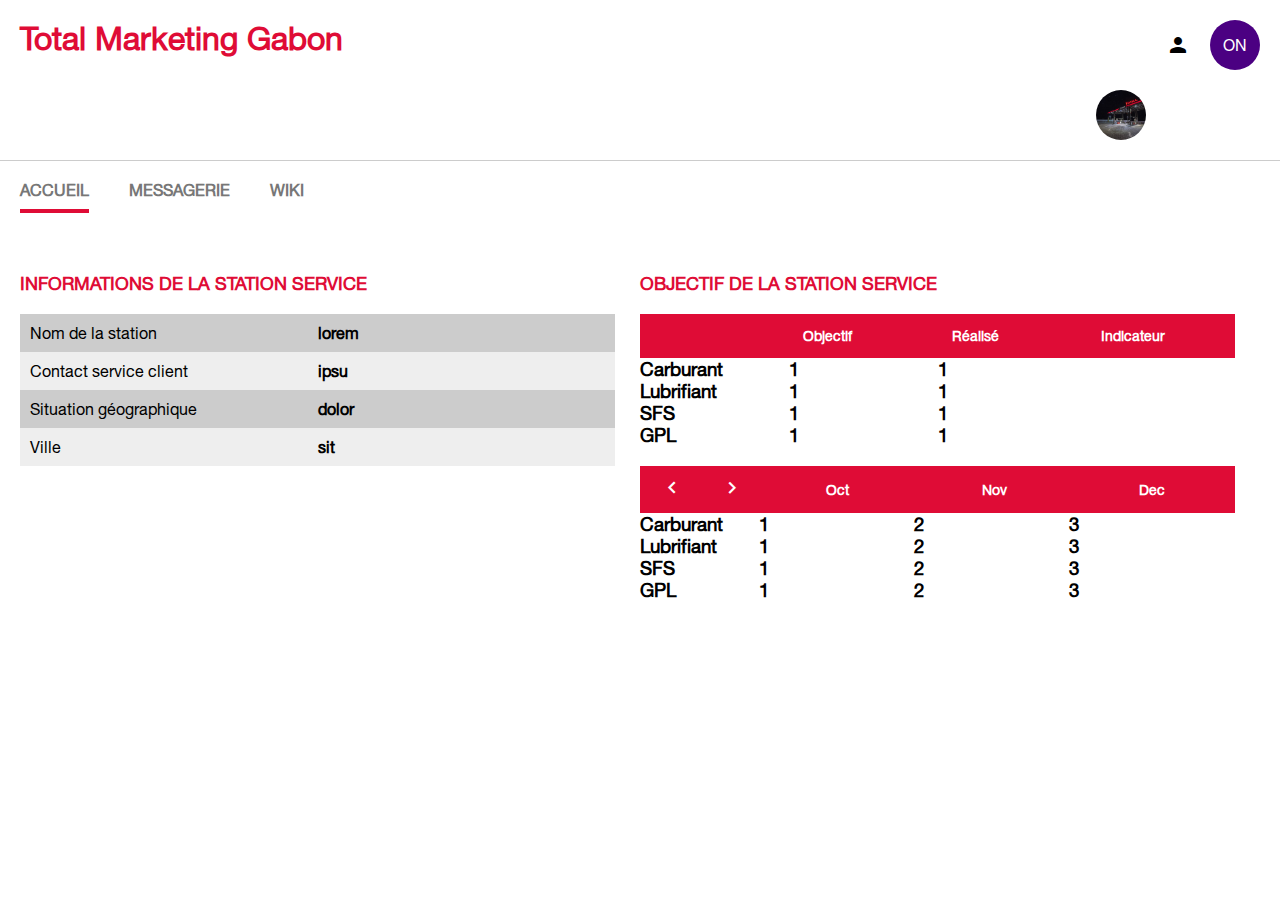
==== gerant/index.html @ 9572c354 "aaa" ====
<!DOCTYPE html>
<html lang="en">

<head>
    <meta charset="UTF-8">
    <meta name="viewport" content="width=device-width, initial-scale=1.0">
    <meta http-equiv="X-UA-Compatible" content="ie=edge">
    <link rel="stylesheet" href="style.css">
    <link rel="stylesheet" href="../common/common-wiki.css">
    <link rel="stylesheet" href="../common/common-messagerie.css">

    <link rel="stylesheet" href="./home-style.css">
    <link rel="stylesheet" href="../common/common.css">
    <link rel="stylesheet" href="../common/common-msg-responsive.css">
    <link href="https://fonts.googleapis.com/icon?family=Material+Icons" rel="stylesheet">
    <link rel="stylesheet" href="../fonts/helvetica.css">
    <!-- Home station style-->
    <link rel="stylesheet" href="station.css">
    <link rel="stylesheet" href="station-responsive.css">
    <title>Total Marketing Gabon | GERANT</title>
</head>

<body>
    <header>
        <h1 class="logo-title">Total Marketing Gabon</h1>
        <div class="user-informations">
            <h2 id="display-fn"></h2>
            <i id="down" class="material-icons">person</i>
            <h1 class="initial">ON</h1>
            <img src="../images/station.jpg" class="down" alt="la photo de
                    profile" id="photo">
            <div class="dropdown-menu">
                <div class="personal">
                    <h1 id="load-photo" class="initial">ON</h1>
                    <div class="personal-data">
                        <p class="fullname">Nve Hounkponou Orphée</p>
                        <p class="username">nveorphee</p>
                    </div>
                    <div class="file-form-group-2">
                        <label for="chphoto">Modifier la photo</label>
                        <input type="file" id="chphoto" />
                    </div>
                </div>
                <button>Changer le mot de passe</button>
                <button id="sign-out">Se déconnecter</button>
            </div>
        </div>
    </header>

    <div class="main-container">
        <div class="nav-bar">
            <a href="#" class="nav-bar-item home-item selected-item">Accueil</a>
            <a href="#" class="nav-bar-item message-item">Messagerie</a>
            <a href="#" class="nav-bar-item wiki-station-item">Wiki</a>
        </div>

        <div class="content accueil-content selected-item">
            <div class="informations-station">
                <h1>Informations de la station service</h1>

                <div class="inforations-table">
                    <div class="it-item">
                        <h2>Nom de la station</h2>
                        <h3 class="st-name">lorem</h3>
                    </div>
                    <div class="it-item">
                        <h2>Contact service client</h2>
                        <h3 class="st-contact">ipsu</h3>
                    </div>
                    <div class="it-item">
                        <h2>Situation géographique</h2>
                        <h3 class="st-geo">dolor</h3>
                    </div>
                    <div class="it-item">
                        <h2>Ville</h2>
                        <h3 class="st-ville">sit</h3>
                    </div>
                </div>
            </div>

            <div class="objectifs-station">
                <h1>Objectif de la station service</h1>
                <div class="last-result">
                    <div class="lr-header">
                        <div></div>
                        <h2>Objectif</h2>
                        <h2>Réalisé</h2>
                        <h2>Indicateur</h2>
                    </div>

                    <div class="obj-content">
                        <div class="obj">
                            <h3>Carburant</h3>
                            <h3>1</h3>
                            <h3>1</h3>
                            <span></span>
                        </div>
                        <div class="obj">
                            <h3>Lubrifiant</h3>
                            <h3>1</h3>
                            <h3>1</h3>
                            <span></span>
                        </div>
                        <div class="obj">
                            <h3>SFS</h3>
                            <h3>1</h3>
                            <h3>1</h3>
                            <span></span>
                        </div>
                        <div class="obj">
                            <h3>GPL</h3>
                            <h3>1</h3>
                            <h3>1</h3>
                            <span></span>
                        </div>
                    </div>
                </div>

                <div class="histo-objectif">
                    <div class="ho-header">
                        <button><i class="material-icons">keyboard_arrow_left</i></button>
                        <button><i class="material-icons">keyboard_arrow_right</i></button>
                        <div class="ho-month">
                            <h3>Oct</h3>
                            <h3>Nov</h3>
                            <h3>Dec</h3>
                        </div>
                    </div>

                    <div class="ho-content">
                        <div class="ho">
                            <h3>Carburant</h3>
                            <h3>1</h3>
                            <h3>2</h3>
                            <h3>3</h3>
                        </div>
                        <div class="ho">
                            <h3>Lubrifiant</h3>
                            <h3>1</h3>
                            <h3>2</h3>
                            <h3>3</h3>
                        </div>
                        <div class="ho">
                            <h3>SFS</h3>
                            <h3>1</h3>
                            <h3>2</h3>
                            <h3>3</h3>
                        </div>
                        <div class="ho">
                            <h3>GPL</h3>
                            <h3>1</h3>
                            <h3>2</h3>
                            <h3>3</h3>
                        </div>
                    </div>
                </div>
            </div>
        </div>

        <div class="content messagerie-content">
            <div class="cols">
                <div class="col col-1">
                    <button id="new-message-button"><i
                                class="material-icons">create</i><span>Nouveau
                                message</span></button>
                    <div class="msg-nav-bar">
                        <a href="#" class="msg-nav-item msg-item-receives
                                msg-selected"><i class="material-icons">all_inbox</i><span>Message
                                    reçu</span></a>
                        <a href="#" class="msg-nav-item msg-item-send"><i
                                    class="material-icons">send</i><span>Message
                                    envoyé</span></a>
                    </div>
                </div>
                <div class="col col-2">

                </div>
                <div class="col col-3" id="read-message">
                </div>

                <div class="modal create-message-modal">
                    <div class="modal-content">
                        <div class="modal-header">
                            <div class="file-form-group">
                                <label for="add-attachment-msg"><i
                                            class="material-icons">attach_file</i>Fichier</label>
                                <input type="file" id="add-attachment-msg">
                            </div>
                            <div class="white-space"></div>
                            <button id="send-message" class="modal-menu-item"><i
                                        class="material-icons">send</i>Envoyer</button>
                            <button id="cancel-message" class="modal-menu-item"><i
                                        class="material-icons">clear</i>Annuler</button>
                        </div>

                        <div class="modal-main-content
                                create-message-container">
                            <div class="w-msg-h">
                                <span>A: </span>
                                <select class="gerant-list">
                                    </select>
                                <button class="add-gerant button-icon" title="Ajouter ce gerant"><i
                                            class="material-icons">person_add</i></button>
                                <button class="add-all-gerant button-icon" title="Ajouter tous les gérants"><i
                                            class="material-icons">group_add</i></button>
                            </div>
                            <div class="dst-list">

                            </div>
                            <div class="attachment-list">

                            </div>
                            <span>Objet</span>
                            <input type="text" id="message-objet" placeholder="Ici...">
                            <textarea id="the-message" cols="30" rows="10" placeholder="Ecrivez votre message ici"></textarea>
                        </div>
                    </div>
                </div>
            </div>
        </div>

        <div class="content wiki-content">
        </div>
    </div>

    <script src="./script.js" type="module"></script>
</body>

</html>
---- gerant/style.css ----
.content {
    display: none;
}

.selected-item {
    display: block;
}

.wiki-content.selected-item {
    display: grid;
}

.nav-bar {
    display: grid;
    grid-template-columns: auto auto auto;
    width: 50%;
    justify-content: start;
    column-gap: 40px;
    padding: 20px;
    position: sticky;
}

.nav-bar-item {
    text-decoration: none;
    text-transform: uppercase;
    font-weight: bold;
    color: #777777;
    text-align: center;
    padding-bottom: 10px;
}

.nav-bar-item.selected-item {
    border-bottom: 4px solid #DF0C36;
}

.file-form-group-2 input {
    display: none;
}

.file-form-group-2 label {
    font-size: 12px;
    color: #777777;
    padding: 5px;
}

.file-form-group-2 label:hover {
    cursor: pointer;
}
---- common/common-wiki.css ----
.wiki-cat {
    box-shadow: 5px 10px 20px #cccccc;
}

.wiki-cat-name {
    font-size: 14px;
    color: #ffffff;
    padding: 10px;
}

.wiki {
    display: grid;
    grid-template-columns: auto;
    padding: 8px;
    align-items: center;
}

.wiki-cat-header {
    background-color: #DF0C36;
}

.wiki-cat-header * {
    color: #ffffff;
}

.wiki a {
    color: #004196;
    font-weight: bold;
    display: grid;
    justify-content: center;
    justify-items: center;
    align-items: center;
    text-align: center;
    text-decoration: none;
    overflow: hidden;
    font-size: 12px;
    row-gap: 20px;
    font-weight: normal;
}

.wiki p {
    font-size: 11px;
    text-align: center;
    color: #7D7064;
}

.wiki-content {
    grid-template-columns: 45% 45%;
    gap: 10%;
    padding: 40px;
}

.wiki-cat-container {
    height: 250px;
    overflow-y: scroll;
    display: grid;
    grid-template-columns: 50% 50%;
    row-gap: 30px;
    padding: 20px;
}

@media screen and (max-width: 800px) {
    .wiki-content {
        grid-template-columns: auto;
    }
}
---- common/common-messagerie.css ----
.cols {
    display: grid;
    grid-template-columns: 15% 40% 42%;
    gap: 20px;
}

.col-1 {
    padding-top: 10px;
}

.col-2,
.col-3 {
    height: 70vh;
    overflow-y: scroll;
    padding: 20px;
}

.col-2 {
    background-color: #efefef;
}

.msg-nav-bar {
    display: grid;
    grid-template-columns: 100%;
    padding-top: 40px;
    row-gap: 10px;
}

.msg-nav-item {
    text-decoration: none;
    padding: 10px;
    font-size: 14px;
    font-weight: bold;
    color: #777777;
    border-radius: 0px 20px 20px 0px;
    display: grid;
    grid-template-columns: auto auto;
    align-items: center;
    justify-items: start;
}

.msg-selected.msg-nav-item {
    color: #DF0C36;
    background-color: #DF0C3622;
}

#new-message-button {
    background-color: white;
    box-shadow: 2px 1px 4px #999999;
    color: #004196;
    font-weight: bold;
    padding: 16px;
    border-radius: 50px;
    margin-left: 20px;
    display: grid;
    align-items: center;
    justify-content: start;
    font-size: 14px;
    grid-template-columns: auto auto;
    width: 90%;
}

.message {
    padding: 20px;
}

.create-message-container {
    width: 50vw;
}

.gerant-list {
    padding: 8px;
    border-radius: 5px;
}

.w-msg-h {
    display: grid;
    align-items: center;
    grid-template-columns: auto 60% auto auto;
    justify-content: start;
    align-items: center;
    column-gap: 20px;
}

.dst-list {
    border-bottom: 1px solid #cccccc;
    margin-top: 20px;
    padding: 10px;
    height: 50px;
    overflow-y: scroll;
    display: grid;
    grid-template-columns: auto auto auto;
    justify-content: start;
    gap: 10px;
}

.dst {
    background-color: #cccccc;
    height: 30px;
    display: grid;
    grid-template-columns: auto auto;
    column-gap: 20px;
    padding: 10px;
    border-radius: 5px;
}

.attachment {
    display: inline-block;
    height: 100%;
    background-color: #eeeeee;
    color: #777777;
    font-size: 12px;
    padding: 20px;
    margin-right: 10px;
}

.dst-name {
    font-size: 10px;
    display: inline-block;
    color: white;
}

.remove-dst:hover {
    cursor: pointer;
    color: white;
}

.file-form-group label {
    font-size: 14px;
    background-color: transparent;
    color: #ffffff;
    padding: 8px;
    display: grid;
    align-items: center;
    grid-template-columns: auto auto;
    justify-content: start;
}

.file-form-group input {
    display: none;
}

.attachment-list {
    padding: 20px;
    border-bottom: 1px solid #cccccc;
}

.attachment a {
    font-size: 12px;
}

.remove-attachment:hover {
    cursor: pointer;
}

#the-message {
    border: none;
    padding: 20px;
    width: 100%;
}

#message-objet {
    padding: 8px;
    border: none;
    width: 70%;
    font-weight: 700;
    font-size: 16px;
}

.dst-id {
    display: none;
}

.msg-snap {
    padding: 20px;
    border-bottom: 1px solid #cccccc;
}

.msg-snap-objet {
    font-size: 14px;
}

.msg-snap-date {
    color: #777777;
    font-size: 12px;
    font-weight: 300;
}

.msg-snap-content {
    font-size: 12px;
}

.msg-snap-objet:hover {
    cursor: pointer;
}

.button-icon {
    background-color: transparent;
    color: #777777;
}

.msg-src {
    font-size: 14px;
    color: #DF0C36;
}

.msg-date {
    padding-bottom: 20px;
    font-size: 10px;
    color: #666666;
}

.msg-objet {
    text-align: center;
    font-size: 14px;
    padding: 20px;
}

.msg-content {
    font-size: 12px;
    font-weight: normal;
}

.msg-a-list {
    padding: 20px;
    display: grid;
    grid-template-columns: auto auto auto;
    gap: 20px;
}

.msg-a-list a {
    font-size: 10px;
    color: #004196;
}
---- gerant/home-style.css ----
.accueil-content {
    display: grid;
    grid-template-columns: 48% 48%;
    gap: 25px;
    padding: 20px;
}

.accueil-content h1 {
    color: #DF0C36;
    font-size: 18px;
    text-transform: uppercase;
    padding-top: 20px;
    padding-bottom: 20px;
}

.it-item {
    display: grid;
    grid-template-columns: 50% 50%;
    justify-content: start;
    padding: 10px;
}

.it-item:nth-child(odd) {
    background-color: #cccccc;
}

.it-item:nth-child(even) {
    background-color: #eeeeee;
}

.it-item h2 {
    font-size: 16px;
    font-weight: normal;
}

.it-item h3 {
    font-size: 16px;
}

.lr-header {
    background-color: #DF0C36;
    display: grid;
    grid-template-columns: 25% 25% 25% 25%;
}

.obj {
    display: grid;
    grid-template-columns: 25% 25% 25% 25%;
}

.lr-header * {
    font-size: 14px;
    color: white;
    padding: 14px;
}

.ho-header {
    display: grid;
    grid-template-columns: 10% 10% 80%;
    background-color: #DF0C36;
    margin-top: 20px;
}

.ho-header button {
    background-color: transparent;
}

.ho-header div {
    display: grid;
    grid-template-columns: 33% 33% 33%;
    align-items: center;
    justify-items: center;
}

.ho-header div * {
    color: white;
    font-size: 14px;
}

.ho {
    display: grid;
    grid-template-columns: 20% 26% 26% 26%;
}
---- common/common.css ----
* {
    margin: 0px;
    padding: 0px;
    box-sizing: border-box;
    font-family: 'Helvetica 55 Roman', sans-serif;
}

header {
    padding: 20px;
    border-bottom: 1px solid #cccccc;
    display: grid;
    grid-template-columns: auto auto;
    position: sticky;
    top: 0px;
    left: 0px;
    background-color: white;
    z-index: 10;
}

.logo-total {
    width: 100;
    height: 40px;
}

.user-informations {
    display: grid;
    justify-content: right;
    align-items: center;
    grid-template-columns: auto auto auto;
    grid-gap: 20px;
}

button {
    background-color: #004196;
    color: white;
    border: none;
    padding: 10px 20px;
    border-radius: 4px;
}

button:hover {
    cursor: pointer;
}

.user-informations h1 {
    font-size: 16px;
    color: #7D7064;
    font-weight: 500;
}

#display-fn {
    font-weight: bold;
    font-size: 12px;
    color: #DF0C36;
    padding: 20px;
}

.dropdown-menu {
    display: grid;
    grid-template-columns: auto;
    position: absolute;
    top: 100px;
    right: 10px;
    box-shadow: 2px 4px 10px #cccccc;
    display: none;
    border: 1px solid #cccccc;
}

.show-dropdown-menu {
    display: grid;
}

.dropdown-menu button {
    padding: 0px;
    margin: 0px;
    padding: 20px;
    background-color: white;
    color: #777777;
}

.dropdown-menu button:hover {
    background-color: #eeeeee;
}

#down:hover {
    cursor: pointer;
}

#photo {
    width: 50px;
    height: 50px;
    border-radius: 100px;
}

.modal {
    position: absolute;
    top: 0px;
    left: 0px;
    width: 100vw;
    height: 100vh;
    background: linear-gradient(#000000d2, #000000d2);
    z-index: 20;
    display: none;
    grid-template-columns: auto;
    justify-items: center;
    align-items: center;
}

.modal-header {
    background-color: #DF0C36;
}

.modal-header {
    display: grid;
    grid-template-columns: auto 50% auto auto auto;
    align-items: center;
    justify-content: start;
}

.modal-header * {
    color: white;
}

button:focus {
    outline: none;
}

.modal-main-content {
    background-color: white;
    padding: 20px;
}

.show-modal {
    display: grid;
}

.modal-menu-item {
    display: grid;
    grid-template-columns: auto auto;
    align-items: center;
    justify-items: start;
    background-color: transparent;
}

h1.initial {
    border-radius: 100px;
    color: #ffffff;
    font-weight: 100;
    font-size: 16px;
    width: 50px;
    height: 50px;
    display: grid;
    justify-content: center;
    align-items: center;
    background-color: indigo;
}

.personal {
    padding: 30px;
    display: grid;
    grid-template-columns: auto auto;
    align-items: center;
    column-gap: 30px;
    background-color: #ffffff;
}

.personal h1.initial {
    width: 100px;
    height: 100px;
    font-size: 24px;
    letter-spacing: normal;
    font-weight: bold;
}

h1.logo-title {
    color: #DF0C36;
}

.personal-data p {
    font-size: 14px;
    padding-bottom: 10px;
}
---- common/common-msg-responsive.css ----
@media screen and (max-width: 800px) {
    .msg-nav-item span {
        display: none;
    }
    .w-msg-h {
        grid-template-columns: auto auto;
    }
    #new-message-button span {
        display: none;
    }
    #new-message-button {
        width: 40px;
        height: 40px;
        border-radius: 100px;
        padding: 0px;
        display: grid;
        justify-items: center;
        align-items: center;
        margin-left: 4px;
    }
    .cols {
        grid-template-columns: 10% 80%;
    }
    .create-message-modal .modal-content {
        width: 100%;
    }
    .create-message-modal .modal-main-content {
        width: 100%;
    }
    .white-space {
        display: none;
    }
    .col-3 {
        width: 100vw;
    }
    .col-2 {
        background-color: #ffffff;
        border-left: 1px solid #cccccc;
    }
}
---- fonts/helvetica.css ----
/* #### Generated By: http://www.cufonfonts.com #### */

@font-face {
font-family: 'Helvetica Neue Italic';
font-style: normal;
font-weight: normal;
src: local('Helvetica Neue Italic'), url('HelveticaNeueItalic.woff') format('woff');
}


@font-face {
font-family: 'Helvetica 35 Thin';
font-style: normal;
font-weight: normal;
src: local('Helvetica 35 Thin'), url('HelveticaNeue-Thin.woff') format('woff');
}


@font-face {
font-family: 'Helvetica 37 Thin Condensed';
font-style: normal;
font-weight: normal;
src: local('Helvetica 37 Thin Condensed'), url('HelveticaNeue-ThinCond.woff') format('woff');
}


@font-face {
font-family: 'Helvetica 37 Thin Condensed Oblique';
font-style: normal;
font-weight: normal;
src: local('Helvetica 37 Thin Condensed Oblique'), url('HelveticaNeue-ThinCondObl.woff') format('woff');
}


@font-face {
font-family: 'Helvetica 33 Thin Extended Oblique';
font-style: normal;
font-weight: normal;
src: local('Helvetica 33 Thin Extended Oblique'), url('HelveticaNeue-ThinExtObl.woff') format('woff');
}


@font-face {
font-family: 'Helvetica 36 Thin Italic';
font-style: normal;
font-weight: normal;
src: local('Helvetica 36 Thin Italic'), url('HelveticaNeue-ThinItalic.woff') format('woff');
}


@font-face {
font-family: 'Helvetica 43 Light Extended';
font-style: normal;
font-weight: normal;
src: local('Helvetica 43 Light Extended'), url('HelveticaNeue-LightExt.woff') format('woff');
}


@font-face {
font-family: 'Helvetica 27 Ultra Light Condensed';
font-style: normal;
font-weight: normal;
src: local('Helvetica 27 Ultra Light Condensed'), url('HelveticaNeue-UltraLigCond.woff') format('woff');
}


@font-face {
font-family: 'Helvetica 23 Ultra Light Extended';
font-style: normal;
font-weight: normal;
src: local('Helvetica 23 Ultra Light Extended'), url('HelveticaNeue-UltraLigExt.woff') format('woff');
}


@font-face {
font-family: 'Helvetica 47 Light Condensed Oblique';
font-style: normal;
font-weight: normal;
src: local('Helvetica 47 Light Condensed Oblique'), url('HelveticaNeue-LightCondObl.woff') format('woff');
}


@font-face {
font-family: 'Helvetica 43 Light Extended Oblique';
font-style: normal;
font-weight: normal;
src: local('Helvetica 43 Light Extended Oblique'), url('HelveticaNeue-LightExtObl.woff') format('woff');
}


@font-face {
font-family: 'Helvetica 27 Ultra Light Condensed Oblique';
font-style: normal;
font-weight: normal;
src: local('Helvetica 27 Ultra Light Condensed Oblique'), url('HelveticaNeue-UltraLigCondObl.woff') format('woff');
}


@font-face {
font-family: 'Helvetica 83 Heavy Extended';
font-style: normal;
font-weight: normal;
src: local('Helvetica 83 Heavy Extended'), url('HelveticaNeue-HeavyExt.woff') format('woff');
}


@font-face {
font-family: 'Helvetica 53 Extended';
font-style: normal;
font-weight: normal;
src: local('Helvetica 53 Extended'), url('HelveticaNeue-Extended.woff') format('woff');
}


@font-face {
font-family: 'Helvetica 85 Heavy';
font-style: normal;
font-weight: normal;
src: local('Helvetica 85 Heavy'), url('HelveticaNeue-Heavy.woff') format('woff');
}


@font-face {
font-family: 'Helvetica 87 Heavy Condensed';
font-style: normal;
font-weight: normal;
src: local('Helvetica 87 Heavy Condensed'), url('HelveticaNeue-HeavyCond.woff') format('woff');
}


@font-face {
font-family: 'Helvetica 107 Extra Black Condensed';
font-style: normal;
font-weight: normal;
src: local('Helvetica 107 Extra Black Condensed'), url('HelveticaNeue-ExtBlackCond.woff') format('woff');
}


@font-face {
font-family: 'Helvetica 57 Condensed';
font-style: normal;
font-weight: normal;
src: local('Helvetica 57 Condensed'), url('HelveticaNeue-Condensed.woff') format('woff');
}


@font-face {
font-family: 'Helvetica 63 Medium Extended';
font-style: normal;
font-weight: normal;
src: local('Helvetica 63 Medium Extended'), url('HelveticaNeue-MediumExt.woff') format('woff');
}


@font-face {
font-family: 'Helvetica 55 Roman';
font-style: normal;
font-weight: normal;
src: local('Helvetica 55 Roman'), url('HelveticaNeue-Roman.woff') format('woff');
}


@font-face {
font-family: 'Helvetica 83 Heavy Extended Oblique';
font-style: normal;
font-weight: normal;
src: local('Helvetica 83 Heavy Extended Oblique'), url('HelveticaNeue-HeavyExtObl.woff') format('woff');
}


@font-face {
font-family: 'Helvetica 87 Heavy Condensed Oblique';
font-style: normal;
font-weight: normal;
src: local('Helvetica 87 Heavy Condensed Oblique'), url('HelveticaNeue-HeavyCondObl.woff') format('woff');
}


@font-face {
font-family: 'Helvetica 53 Extended Oblique';
font-style: normal;
font-weight: normal;
src: local('Helvetica 53 Extended Oblique'), url('HelveticaNeue-ExtendedObl.woff') format('woff');
}


@font-face {
font-family: 'Helvetica 107 Extra Black Condensed Oblique';
font-style: normal;
font-weight: normal;
src: local('Helvetica 107 Extra Black Condensed Oblique'), url('HelveticaNeue-ExtBlackCondObl.woff') format('woff');
}


@font-face {
font-family: 'Helvetica 57 Condensed Oblique';
font-style: normal;
font-weight: normal;
src: local('Helvetica 57 Condensed Oblique'), url('HelveticaNeue-CondensedObl.woff') format('woff');
}


@font-face {
font-family: 'Helvetica 86 Heavy Italic';
font-style: normal;
font-weight: normal;
src: local('Helvetica 86 Heavy Italic'), url('HelveticaNeue-HeavyItalic.woff') format('woff');
}


@font-face {
font-family: 'Helvetica 63 Medium Extended Oblique';
font-style: normal;
font-weight: normal;
src: local('Helvetica 63 Medium Extended Oblique'), url('HelveticaNeue-MediumExtObl.woff') format('woff');
}


@font-face {
font-family: 'Helvetica 73 Bold Extended';
font-style: normal;
font-weight: normal;
src: local('Helvetica 73 Bold Extended'), url('HelveticaNeue-BoldExt.woff') format('woff');
}


@font-face {
font-family: 'Helvetica 73 Bold Extended Oblique';
font-style: normal;
font-weight: normal;
src: local('Helvetica 73 Bold Extended Oblique'), url('HelveticaNeue-BoldExtObl.woff') format('woff');
}


@font-face {
font-family: 'Helvetica 77 Bold Condensed Oblique';
font-style: normal;
font-weight: normal;
src: local('Helvetica 77 Bold Condensed Oblique'), url('HelveticaNeue-BoldCondObl.woff') format('woff');
}


@font-face {
font-family: 'Helvetica 93 Black Extended';
font-style: normal;
font-weight: normal;
src: local('Helvetica 93 Black Extended'), url('HelveticaNeue-BlackExt.woff') format('woff');
}


@font-face {
font-family: 'Helvetica 95 Black';
font-style: normal;
font-weight: normal;
src: local('Helvetica 95 Black'), url('HelveticaNeue-Black.woff') format('woff');
}


@font-face {
font-family: 'Helvetica 93 Black Extended Oblique';
font-style: normal;
font-weight: normal;
src: local('Helvetica 93 Black Extended Oblique'), url('HelveticaNeue-BlackExtObl.woff') format('woff');
}


@font-face {
font-family: 'Helvetica Neue UltraLight';
font-style: normal;
font-weight: normal;
src: local('Helvetica Neue UltraLight'), url('HelveticaNeueUltraLight.woff') format('woff');
}


@font-face {
font-family: 'Helvetica Neue UltraLight Italic';
font-style: normal;
font-weight: normal;
src: local('Helvetica Neue UltraLight Italic'), url('HelveticaNeueUltraLightItal.woff') format('woff');
}


@font-face {
font-family: 'Helvetica 45 Light';
font-style: normal;
font-weight: normal;
src: local('Helvetica 45 Light'), url('HelveticaNeue-Light.woff') format('woff');
}


@font-face {
font-family: 'Helvetica Neue Light';
font-style: normal;
font-weight: normal;
src: local('Helvetica Neue Light'), url('HelveticaNeueLight.woff') format('woff');
}


@font-face {
font-family: 'Helvetica 47 Light Condensed';
font-style: normal;
font-weight: normal;
src: local('Helvetica 47 Light Condensed'), url('helvetica-47-light-condensed-587ebd7b5a6f6.woff') format('woff');
}


@font-face {
font-family: 'Helvetica Neue Light Italic';
font-style: normal;
font-weight: normal;
src: local('Helvetica Neue Light Italic'), url('HelveticaNeueLightItalic.woff') format('woff');
}


@font-face {
font-family: 'Helvetica 46 Light Italic';
font-style: normal;
font-weight: normal;
src: local('Helvetica 46 Light Italic'), url('helvetica-46-light-italic-587ebdb0ea724.woff') format('woff');
}


@font-face {
font-family: 'Helvetica Neue Medium';
font-style: normal;
font-weight: normal;
src: local('Helvetica Neue Medium'), url('HelveticaNeueMedium.woff') format('woff');
}


@font-face {
font-family: 'Helvetica 67 Medium Condensed';
font-style: normal;
font-weight: normal;
src: local('Helvetica 67 Medium Condensed'), url('HelveticaNeue-MediumCond.woff') format('woff');
}


@font-face {
font-family: 'Helvetica 65 Medium';
font-style: normal;
font-weight: normal;
src: local('Helvetica 65 Medium'), url('HelveticaNeue-Medium.woff') format('woff');
}


@font-face {
font-family: 'Helvetica 67 Medium Condensed Oblique';
font-style: normal;
font-weight: normal;
src: local('Helvetica 67 Medium Condensed Oblique'), url('HelveticaNeue-MediumCondObl.woff') format('woff');
}


@font-face {
font-family: 'Helvetica Neue Bold';
font-style: normal;
font-weight: normal;
src: local('Helvetica Neue Bold'), url('HelveticaNeueBold.woff') format('woff');
}


@font-face {
font-family: 'Helvetica Neue Condensed Bold';
font-style: normal;
font-weight: normal;
src: local('Helvetica Neue Condensed Bold'), url('HelveticaNeueCondensedBold.woff') format('woff');
}


@font-face {
font-family: 'Helvetica 75 Bold Outline';
font-style: normal;
font-weight: normal;
src: local('Helvetica 75 Bold Outline'), url('helvetica-75-bold-outline-587ebe00b76ba.woff') format('woff');
}


@font-face {
font-family: 'Helvetica Neue Bold Italic';
font-style: normal;
font-weight: normal;
src: local('Helvetica Neue Bold Italic'), url('HelveticaNeueBoldItalic.woff') format('woff');
}


@font-face {
font-family: 'Helvetica 97 Black Condensed';
font-style: normal;
font-weight: normal;
src: local('Helvetica 97 Black Condensed'), url('HelveticaNeue-BlackCond.woff') format('woff');
}


@font-face {
font-family: 'Helvetica Neue Condensed Black';
font-style: normal;
font-weight: normal;
src: local('Helvetica Neue Condensed Black'), url('HelveticaNeueCondensedBlack.woff') format('woff');
}


@font-face {
font-family: 'Helvetica 97 Black Condensed Oblique';
font-style: normal;
font-weight: normal;
src: local('Helvetica 97 Black Condensed Oblique'), url('HelveticaNeue-BlackCondObl.woff') format('woff');
}


@font-face {
font-family: 'Helvetica 96 Black Italic';
font-style: normal;
font-weight: normal;
src: local('Helvetica 96 Black Italic'), url('HelveticaBlkIt.woff') format('woff');
}
---- gerant/station.css ----
.sd-name {
    padding-left: 40px;
    color: #DF0C36;
}

.sd-gerant-name {
    padding-left: 40px;
    padding-bottom: 40px;
}

.sdom-objectifs {
    display: grid;
    grid-template-columns: 30% 30% 30%;
    column-gap: 1%;
    row-gap: 20px;
    justify-content: center;
    padding-top: 20px;
}

.sdo {
    color: white;
}

.sdo-name {
    font-size: 14px;
    font-weight: 100;
    padding: 10px;
    letter-spacing: 1px;
}

.sdo-value {
    font-size: 24px;
    text-align: center;
    font-weight: 100;
    padding: 20px;
}

.sdor-value {
    font-size: 11px;
}

.sdo-result {
    background-color: rgba(255, 255, 255, 0.411);
    color: black;
    padding: 10px;
}

.sdo.carburant {
    background-color: #2F7BB4;
}

.sdo.lubrifiant {
    background-color: #DB7E04;
}

.sdo.sfs {
    background-color: #7D7064;
}

.sdo.gpl {
    background-color: #278903;
}
---- gerant/station-responsive.css ----
@media screen and (max-width: 800px) {
    .sdom-objectifs {
        grid-template-columns: 80%;
    }
}
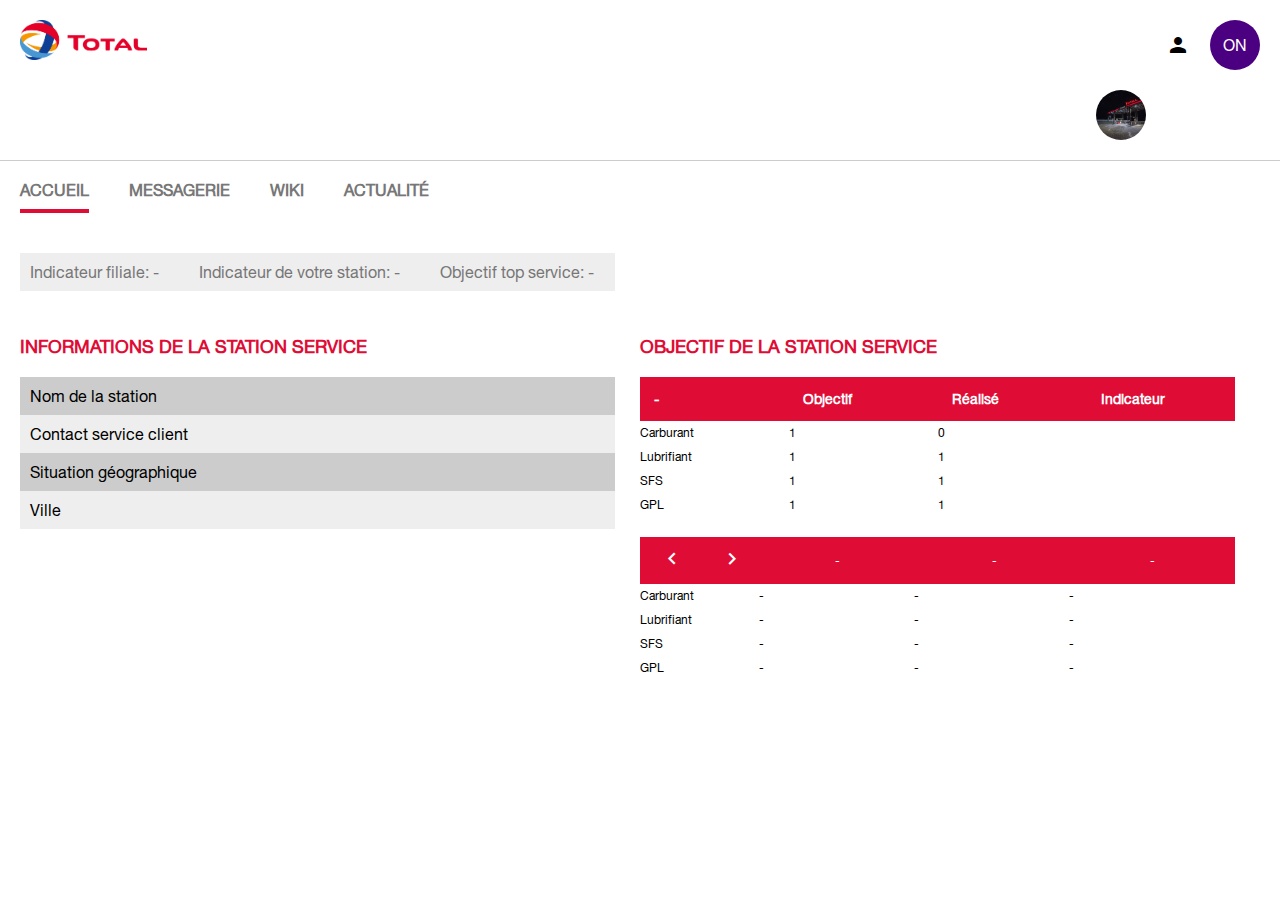
==== commit e805bf98: "zzz" ====
--- a/gerant/index.html
+++ b/gerant/index.html
@@ -17,12 +17,21 @@
     <!-- Home station style-->
     <link rel="stylesheet" href="station.css">
     <link rel="stylesheet" href="station-responsive.css">
+    <style>
+        .content {
+            display: none;
+        }
+        
+        .content.selected-item {
+            display: grid;
+        }
+    </style>
     <title>Total Marketing Gabon | GERANT</title>
 </head>
 
 <body>
     <header>
-        <h1 class="logo-title">Total Marketing Gabon</h1>
+        <img src="../images/logo.png" alt="Le logo de total" class="logo-total">
         <div class="user-informations">
             <h2 id="display-fn"></h2>
             <i id="down" class="material-icons">person</i>
@@ -52,28 +61,36 @@
             <a href="#" class="nav-bar-item home-item selected-item">Accueil</a>
             <a href="#" class="nav-bar-item message-item">Messagerie</a>
             <a href="#" class="nav-bar-item wiki-station-item">Wiki</a>
+            <a href="#" class="nav-bar-item actu-item">Actualité</a>
         </div>
 
         <div class="content accueil-content selected-item">
+
+            <div class="top-service">
+                <h2 id="indicateur-fil">Indicateur filiale: - </h2>
+                <h2 id="top-service">Indicateur de votre station: - </h2>
+                <h2 id="obj-top-service">Objectif top service: - </h2>
+            </div>
+            <div></div>
             <div class="informations-station">
                 <h1>Informations de la station service</h1>
 
                 <div class="inforations-table">
                     <div class="it-item">
                         <h2>Nom de la station</h2>
-                        <h3 class="st-name">lorem</h3>
+                        <h3 class="st-name"></h3>
                     </div>
                     <div class="it-item">
                         <h2>Contact service client</h2>
-                        <h3 class="st-contact">ipsu</h3>
+                        <h3 class="st-contact"></h3>
                     </div>
                     <div class="it-item">
                         <h2>Situation géographique</h2>
-                        <h3 class="st-geo">dolor</h3>
+                        <h3 class="st-lieu"></h3>
                     </div>
                     <div class="it-item">
                         <h2>Ville</h2>
-                        <h3 class="st-ville">sit</h3>
+                        <h3 class="st-ville"></h3>
                     </div>
                 </div>
             </div>
@@ -82,7 +99,7 @@
                 <h1>Objectif de la station service</h1>
                 <div class="last-result">
                     <div class="lr-header">
-                        <div></div>
+                        <h2 class="current-month">-</h2>
                         <h2>Objectif</h2>
                         <h2>Réalisé</h2>
                         <h2>Indicateur</h2>
@@ -91,27 +108,28 @@
                     <div class="obj-content">
                         <div class="obj">
                             <h3>Carburant</h3>
-                            <h3>1</h3>
-                            <h3>1</h3>
+                            <h3 class="obj-carburant">1</h3>
+                            <h3 class="val-carburant">0</h3>
+                            <h3 class="ind-carburant"></h3>
                             <span></span>
                         </div>
                         <div class="obj">
                             <h3>Lubrifiant</h3>
-                            <h3>1</h3>
-                            <h3>1</h3>
-                            <span></span>
+                            <h3 class="obj-lubrifiant">1</h3>
+                            <h3 class="val-lubrifiant">1</h3>
+                            <h3 class="ind-lubrifiant"></h3>
                         </div>
                         <div class="obj">
                             <h3>SFS</h3>
-                            <h3>1</h3>
-                            <h3>1</h3>
-                            <span></span>
+                            <h3 class="obj-sfs">1</h3>
+                            <h3 class="val-sfs">1</h3>
+                            <h3 class="ind-sfs"></h3>
                         </div>
                         <div class="obj">
                             <h3>GPL</h3>
-                            <h3>1</h3>
-                            <h3>1</h3>
-                            <span></span>
+                            <h3 class="obj-gpl">1</h3>
+                            <h3 class="val-gpl">1</h3>
+                            <h3 class="ind-gpl"></h3>
                         </div>
                     </div>
                 </div>
@@ -121,36 +139,36 @@
                         <button><i class="material-icons">keyboard_arrow_left</i></button>
                         <button><i class="material-icons">keyboard_arrow_right</i></button>
                         <div class="ho-month">
-                            <h3>Oct</h3>
-                            <h3>Nov</h3>
-                            <h3>Dec</h3>
+                            <h3 class="month-1">-</h3>
+                            <h3 class="month-2">-</h3>
+                            <h3 class="month-3">-</h3>
                         </div>
                     </div>
 
                     <div class="ho-content">
                         <div class="ho">
                             <h3>Carburant</h3>
-                            <h3>1</h3>
-                            <h3>2</h3>
-                            <h3>3</h3>
+                            <h3 class="month-carburant-1">-</h3>
+                            <h3 class="month-carburant-2">-</h3>
+                            <h3 class="month-carburant-3">-</h3>
                         </div>
                         <div class="ho">
                             <h3>Lubrifiant</h3>
-                            <h3>1</h3>
-                            <h3>2</h3>
-                            <h3>3</h3>
+                            <h3 class="month-lubrifiant-1">-</h3>
+                            <h3 class="month-lubrifiant-2">-</h3>
+                            <h3 class="month-lubrifiant-3">-</h3>
                         </div>
                         <div class="ho">
                             <h3>SFS</h3>
-                            <h3>1</h3>
-                            <h3>2</h3>
-                            <h3>3</h3>
+                            <h3 class="month-sfs-1">-</h3>
+                            <h3 class="month-sfs-2">-</h3>
+                            <h3 class="month-sfs-3">-</h3>
                         </div>
                         <div class="ho">
                             <h3>GPL</h3>
-                            <h3>1</h3>
-                            <h3>2</h3>
-                            <h3>3</h3>
+                            <h3 class="month-gpl-1">-</h3>
+                            <h3 class="month-gpl-2">-</h3>
+                            <h3 class="month-gpl-3">-</h3>
                         </div>
                     </div>
                 </div>
@@ -161,20 +179,17 @@
             <div class="cols">
                 <div class="col col-1">
                     <button id="new-message-button"><i
-                                class="material-icons">create</i><span>Nouveau
-                                message</span></button>
+                                class="material-icons">create</i><span>Nouveau message</span></button>
                     <div class="msg-nav-bar">
                         <a href="#" class="msg-nav-item msg-item-receives
-                                msg-selected"><i class="material-icons">all_inbox</i><span>Message
-                                    reçu</span></a>
-                        <a href="#" class="msg-nav-item msg-item-send"><i
-                                    class="material-icons">send</i><span>Message
-                                    envoyé</span></a>
-                    </div>
-                </div>
+                                msg-selected"><i class="material-icons">all_inbox</i><span>Message reçu</span></a>
+                        <a href="#" class="msg-nav-item msg-item-send"><i class="material-icons">send</i><span>Message envoyé</span></a>
+                    </div>
+                </div>
+
                 <div class="col col-2">
-
-                </div>
+                </div>
+
                 <div class="col col-3" id="read-message">
                 </div>
 
@@ -187,10 +202,8 @@
                                 <input type="file" id="add-attachment-msg">
                             </div>
                             <div class="white-space"></div>
-                            <button id="send-message" class="modal-menu-item"><i
-                                        class="material-icons">send</i>Envoyer</button>
-                            <button id="cancel-message" class="modal-menu-item"><i
-                                        class="material-icons">clear</i>Annuler</button>
+                            <button id="send-message" class="modal-menu-item"><i class="material-icons">send</i>Envoyer</button>
+                            <button id="cancel-message" class="modal-menu-item"><i class="material-icons">clear</i>Annuler</button>
                         </div>
 
                         <div class="modal-main-content
@@ -221,6 +234,12 @@
 
         <div class="content wiki-content">
         </div>
+
+        <div class="content actu-content">
+            <div id="actu-container">
+
+            </div>
+        </div>
     </div>
 
     <script src="./script.js" type="module"></script>
--- a/gerant/style.css
+++ b/gerant/style.css
@@ -12,7 +12,7 @@
 
 .nav-bar {
     display: grid;
-    grid-template-columns: auto auto auto;
+    grid-template-columns: auto auto auto auto;
     width: 50%;
     justify-content: start;
     column-gap: 40px;
@@ -45,4 +45,16 @@
 
 .file-form-group-2 label:hover {
     cursor: pointer;
+}
+
+@media screen and (max-width: 800px) {
+    .nav-bar {
+        grid-template-columns: 100%;
+    }
+    .nav-bar {
+        width: 100%;
+    }
+    .nav-bar-item {
+        background-color: #eeeeee;
+    }
 }--- a/common/common-messagerie.css
+++ b/common/common-messagerie.css
@@ -231,4 +231,10 @@
 .msg-a-list a {
     font-size: 10px;
     color: #004196;
+}
+
+.msg-content {
+    width: 100%;
+    border: none;
+    padding: 10px;
 }--- a/common/common.css
+++ b/common/common.css
@@ -179,4 +179,83 @@
 .personal-data p {
     font-size: 14px;
     padding-bottom: 10px;
+}
+
+#actu-container {
+    display: grid;
+    grid-template-columns: auto auto auto auto;
+    gap: 20px;
+    padding: 20px;
+}
+
+.actu h1 {
+    font-size: 20px;
+    font-weight: bold;
+    padding-bottom: 8px;
+    color: #004196;
+}
+
+.actu h2 {
+    font-size: 14px;
+    font-weight: 100;
+}
+
+.actu-form {
+    position: fixed;
+    bottom: 0px;
+    right: 0px;
+    width: 30vw;
+    box-shadow: 10px 20px 20px #777777;
+    background-color: white;
+}
+
+.actu h3 {
+    font-size: 12px;
+    font-weight: 100;
+    color: #777777;
+    margin-bottom: 10px;
+}
+
+.actu button {
+    margin-top: 10px;
+    padding: 5px;
+}
+
+.actu-form-content.hide-form {
+    display: none;
+}
+
+.actu-form p:hover {
+    cursor: pointer;
+}
+
+.actu-form * {
+    padding: 10px;
+}
+
+.actu-form button {
+    margin: 20px;
+    padding: auto;
+}
+
+.actu-form-header {
+    background-color: #004196;
+    color: white;
+}
+
+.wiki-content {
+    height: auto;
+    margin-bottom: 50px;
+}
+
+@media screen and (max-width: 800px) {
+    .actu-form {
+        left: 5vw;
+        width: 90vw;
+        box-shadow: 1px -1px 10px #cccccc;
+    }
+    #actu-container {
+        grid-template-columns: auto;
+        row-gap: 40px;
+    }
 }--- a/gerant/station.css
+++ b/gerant/station.css
@@ -3,60 +3,32 @@
     color: #DF0C36;
 }
 
-.sd-gerant-name {
-    padding-left: 40px;
-    padding-bottom: 40px;
+.objectifs-station h3 {
+    font-size: 12px;
+    font-weight: normal;
+    padding-top: 5px;
+    padding-bottom: 5px;
 }
 
-.sdom-objectifs {
+.top-service {
     display: grid;
-    grid-template-columns: 30% 30% 30%;
-    column-gap: 1%;
-    row-gap: 20px;
-    justify-content: center;
-    padding-top: 20px;
-}
-
-.sdo {
-    color: white;
-}
-
-.sdo-name {
-    font-size: 14px;
-    font-weight: 100;
-    padding: 10px;
-    letter-spacing: 1px;
-}
-
-.sdo-value {
-    font-size: 24px;
-    text-align: center;
-    font-weight: 100;
-    padding: 20px;
-}
-
-.sdor-value {
-    font-size: 11px;
-}
-
-.sdo-result {
-    background-color: rgba(255, 255, 255, 0.411);
-    color: black;
+    grid-template-columns: auto auto auto;
+    justify-content: start;
+    gap: 40px;
+    background-color: #eeeeee;
     padding: 10px;
 }
 
-.sdo.carburant {
-    background-color: #2F7BB4;
+.top-service h2 {
+    font-size: 16px;
+    color: #777777;
+    font-weight: 100;
+    display: grid;
+    align-items: center;
+    grid-template-columns: auto auto auto;
 }
 
-.sdo.lubrifiant {
-    background-color: #DB7E04;
-}
-
-.sdo.sfs {
-    background-color: #7D7064;
-}
-
-.sdo.gpl {
-    background-color: #278903;
+.top-service h2 span {
+    font-weight: bold;
+    color: #444444;
 }--- a/gerant/station-responsive.css
+++ b/gerant/station-responsive.css
@@ -1,5 +1,6 @@
 @media screen and (max-width: 800px) {
-    .sdom-objectifs {
-        grid-template-columns: 80%;
+    .accueil-content {
+        display: grid;
+        grid-template-columns: auto;
     }
 }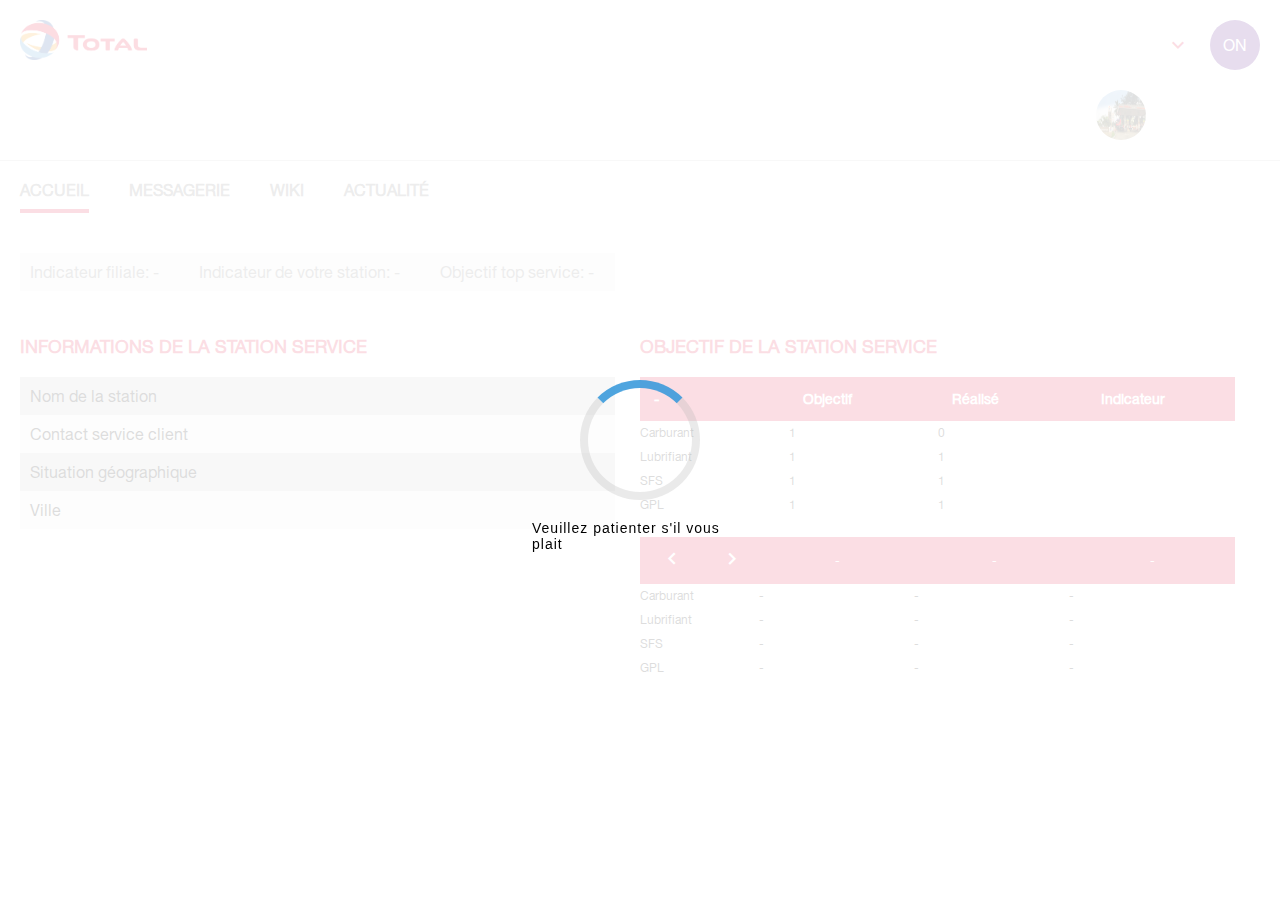
==== commit be88dc9d: "excel, response and loading" ====
--- a/gerant/index.html
+++ b/gerant/index.html
@@ -9,6 +9,7 @@
     <link rel="stylesheet" href="../common/common-wiki.css">
     <link rel="stylesheet" href="../common/common-messagerie.css">
 
+    <link rel="stylesheet" href="../common/loading-screen.css">
     <link rel="stylesheet" href="./home-style.css">
     <link rel="stylesheet" href="../common/common.css">
     <link rel="stylesheet" href="../common/common-msg-responsive.css">
@@ -34,10 +35,9 @@
         <img src="../images/logo.png" alt="Le logo de total" class="logo-total">
         <div class="user-informations">
             <h2 id="display-fn"></h2>
-            <i id="down" class="material-icons">person</i>
+            <i id="down" class="material-icons">expand_more</i>
             <h1 class="initial">ON</h1>
-            <img src="../images/station.jpg" class="down" alt="la photo de
-                    profile" id="photo">
+            <img src="../images/station.jpg" class="down" alt="photo de profile" id="photo">
             <div class="dropdown-menu">
                 <div class="personal">
                     <h1 id="load-photo" class="initial">ON</h1>
@@ -50,8 +50,8 @@
                         <input type="file" id="chphoto" />
                     </div>
                 </div>
-                <button>Changer le mot de passe</button>
-                <button id="sign-out">Se déconnecter</button>
+                <a class="dropdown-action" href="../change_password/index.html">Changer le mot de passe</a>
+                <button class="dropdown-action" id="sign-out">Se déconnecter</button>
             </div>
         </div>
     </header>
@@ -242,6 +242,14 @@
         </div>
     </div>
 
+    <div class="loading-modal loading-modal-show" id="loading-screen">
+        <div class="loading-content">
+            <div class="loader"></div>
+            <p>Veuillez patienter s'il vous plait</p>
+        </div>
+    </div>
+
+    <script src="../common/loading-screen.js" type="module"></script>
     <script src="./script.js" type="module"></script>
 </body>
 
--- a/common/common-wiki.css
+++ b/common/common-wiki.css
@@ -15,8 +15,24 @@
     align-items: center;
 }
 
+.wiki-feedback {
+    display: grid;
+    grid-template-columns: auto;
+    justify-content: end;
+    align-items: center;
+    padding-right: 20px;
+}
+
+.progress-indicator {
+    font-weight: 100;
+    font-size: 14px;
+    color: black;
+}
+
 .wiki-cat-header {
     background-color: #DF0C36;
+    display: grid;
+    grid-template-columns: auto auto;
 }
 
 .wiki-cat-header * {
--- a/common/loading-screen.css
+++ b/common/loading-screen.css
@@ -0,0 +1,68 @@
+.loader {
+    border: 8px solid #afafaf44;
+    border-radius: 50%;
+    border-top: 8px solid #3498dbdd;
+    width: 120px;
+    height: 120px;
+    -webkit-animation: spin 1s linear infinite;
+    /* Safari */
+    animation: spin 1s linear infinite;
+}
+
+
+/* Safari */
+
+@-webkit-keyframes spin {
+    0% {
+        -webkit-transform: rotate(0deg);
+    }
+    100% {
+        -webkit-transform: rotate(360deg);
+    }
+}
+
+@keyframes spin {
+    0% {
+        transform: rotate(0deg);
+    }
+    100% {
+        transform: rotate(360deg);
+    }
+}
+
+.loading-modal {
+    width: 100%;
+    height: 100%;
+    position: fixed;
+    left: 0px;
+    top: 0px;
+    z-index: 50000000000;
+    background: linear-gradient(#ffffffdd, #ffffffdd);
+    display: none;
+}
+
+.loading-modal-show {
+    display: grid;
+    align-items: center;
+    justify-items: center;
+}
+
+.loading-modal .loading-content {
+    display: grid;
+    grid-template-columns: auto;
+    align-items: center;
+    justify-items: center;
+    border-radius: 10px;
+    padding: 20px;
+    width: 20%;
+    row-gap: 20px;
+    height: 20%;
+}
+
+.loading-modal .loading-content p {
+    color: black;
+    font-weight: normal;
+    font-size: 14px;
+    font-family: Arial, Helvetica, sans-serif;
+    letter-spacing: 1px;
+}--- a/common/common.css
+++ b/common/common.css
@@ -40,6 +40,10 @@
 
 button:hover {
     cursor: pointer;
+}
+
+#down {
+    color: #DF0C36;
 }
 
 .user-informations h1 {
@@ -70,15 +74,18 @@
     display: grid;
 }
 
-.dropdown-menu button {
+.dropdown-menu .dropdown-action {
     padding: 0px;
     margin: 0px;
     padding: 20px;
     background-color: white;
     color: #777777;
-}
-
-.dropdown-menu button:hover {
+    text-align: center;
+    text-decoration: none;
+    font-size: 12px;
+}
+
+.dropdown-menu .dropdown-action:hover {
     background-color: #eeeeee;
 }
 
@@ -205,13 +212,14 @@
     bottom: 0px;
     right: 0px;
     width: 30vw;
+    border: 1px solid #cccccc;
     box-shadow: 10px 20px 20px #777777;
     background-color: white;
 }
 
 .actu h3 {
     font-size: 12px;
-    font-weight: 100;
+    font-weight: bold;
     color: #777777;
     margin-bottom: 10px;
 }
@@ -236,10 +244,11 @@
 .actu-form button {
     margin: 20px;
     padding: auto;
+    background-color: #DF0C36;
 }
 
 .actu-form-header {
-    background-color: #004196;
+    background-color: #DF0C36;
     color: white;
 }
 
